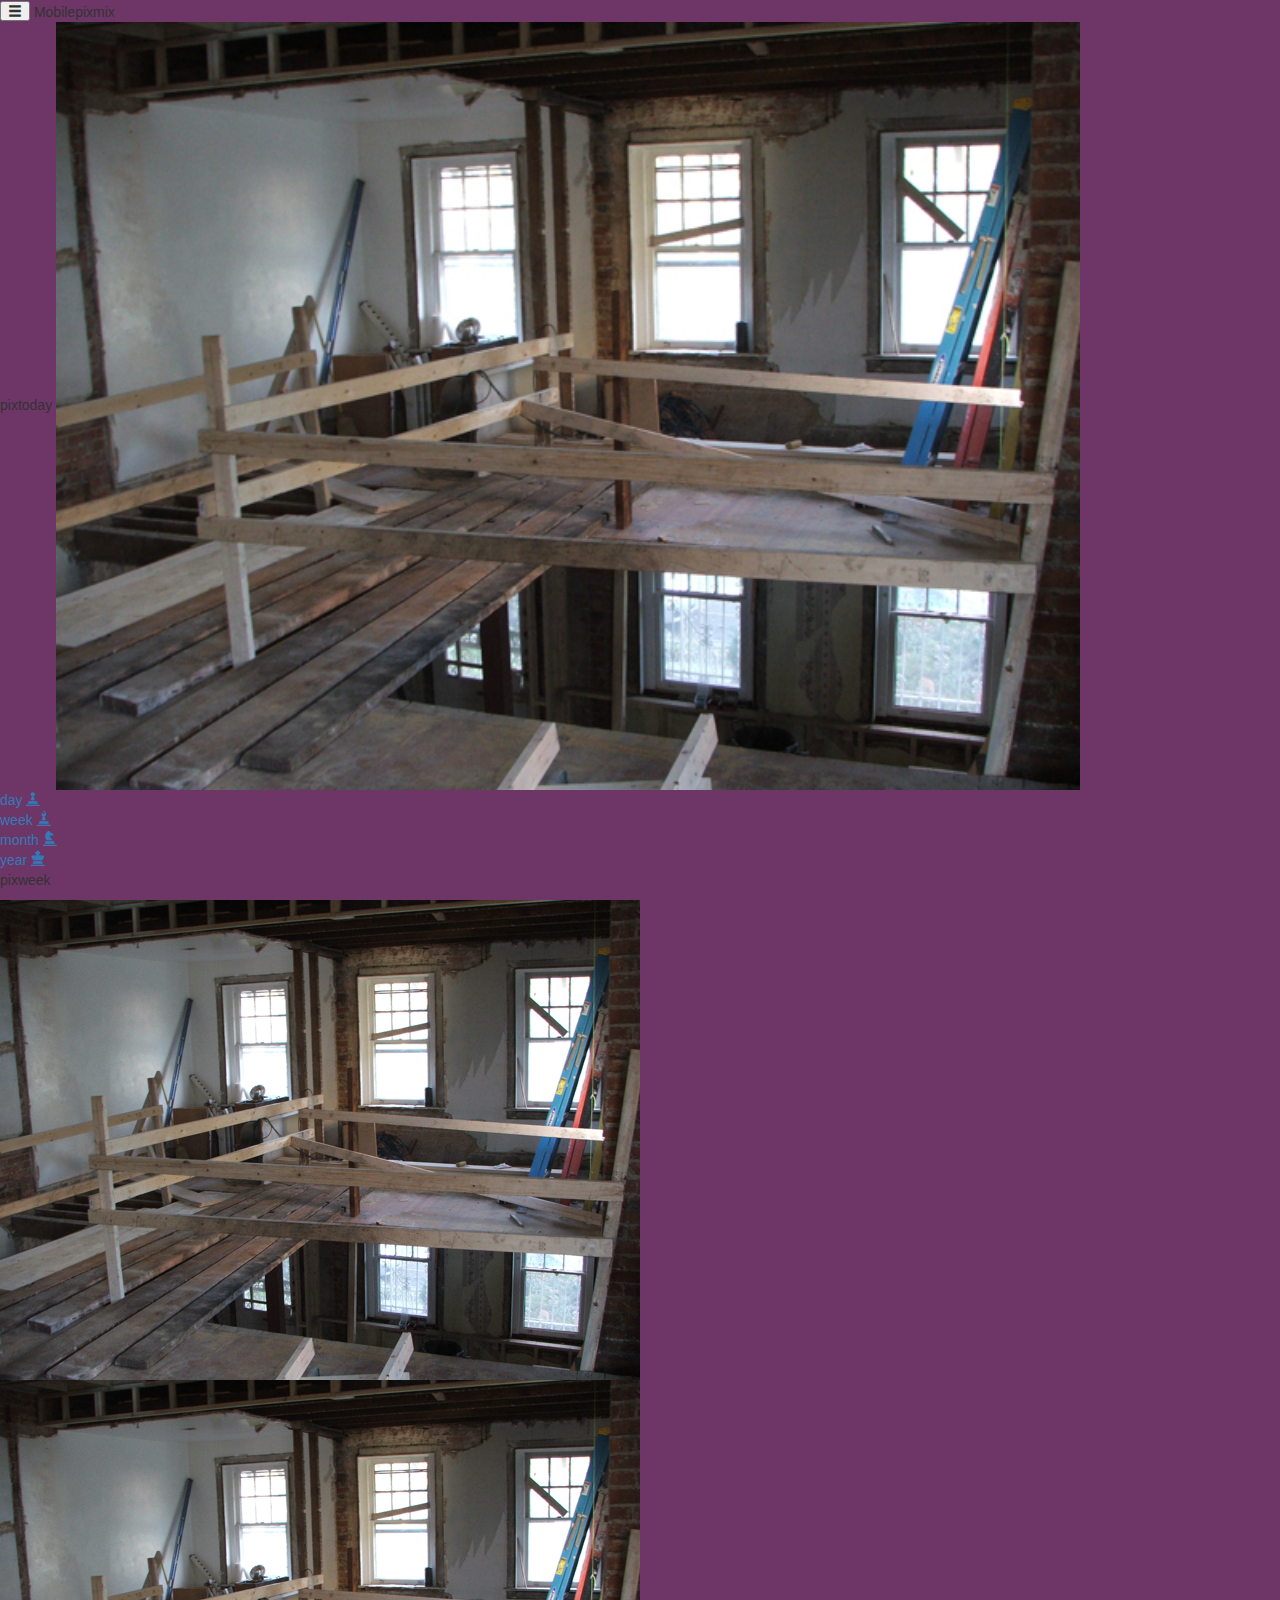
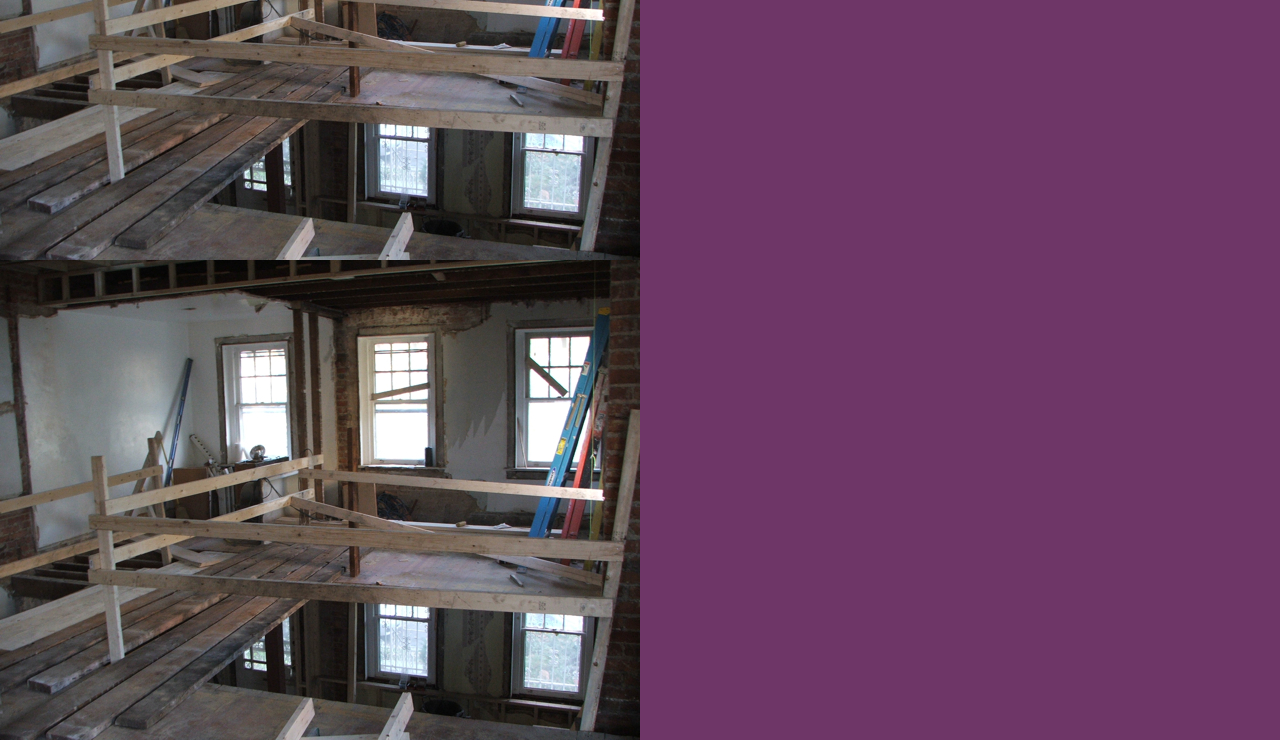
==== index.html @ 8240a233 "initial commit" ====
<!doctype html>
<html lang="en">
    <!-- ======= ======= ======= head ======= ======= ======= -->
	<head>
	    <meta charset="utf-8">
		<meta name="viewport" content="width=device-width, initial-scale=1">
	    <title>Mobile</title>

        <!-- == styles == -->
	    <link rel="stylesheet" type="text/css" href="css/bootstrap.css">
		<link rel="stylesheet" type="text/css" href="css/bootstrap-theme.css">
		<link rel="stylesheet" type="text/css" href="public/styles.css">
		<!-- <link rel="stylesheet" href="https://code.jquery.com/mobile/1.4.5/jquery.mobile-1.4.5.min.css"> -->
		<link href='https://fonts.googleapis.com/css?family=Slackey|Special+Elite|Fredericka+the+Great|Short+Stack' rel='stylesheet' type='text/css'>
		<link href="https://fonts.googleapis.com/css?family=Roboto:100,300,400" rel="stylesheet">
		<!-- <link href="https://fonts.googleapis.com/css?family=Roboto" rel="stylesheet"> -->
	</head>

    <!-- ======= ======= ======= body ======= ======= ======= -->
	<body>

		<div id="page-wrap">

			<!-- == header == -->
		    <div id="header">
				<div>
					<button id="toggle-menu" type="button" class="glyphicon glyphicon-menu-hamburger"></button>
					<span id="logo2">Mobile</span><span id="logo1">pixmix</span>
				</div>
		    </div>

			<!-- == content == -->
			<div id="day-pix" class="section">
				<span id="title1">pix</span><span id="title2">today</span>
				<img id="today-pic" class="pic" src="PIX/3Atrium_before.jpg" alt="house-before-alley">
				<div id="side-menu">
					<table id="side-menu-table">
						<tbody>
							<tr>
								<td>
									<a class="menu-link" href="#">day
									<span class="glyphicon glyphicon-pawn"></span></a>
								</td>
							</tr>
							<tr>
								<td class="menu-item">
									<a class="menu-link" href="#">week
									<span class="glyphicon glyphicon-bishop"></span></a>
								</td>
							</tr>
							<tr>
								<td>
									<a class="menu-link" href="#">month
									<span class="glyphicon glyphicon-knight"></span></a>
								</td>
							</tr>
							<tr>
								<td>
									<a class="menu-link" href="#">year
									<span class="glyphicon glyphicon-king"></span></a>
								</td>
							</tr>
						</tbody>
			        </table>
				</div>
		    </div>

			<!-- == week-pix == -->
			<div id="week-pix" class="section">
				<p class="section-title"><span id="title1">pix</span><span id="title2">week</span></p>
				<div id="week-grid">
					<img id="week_1" class="grid-pic" src="PIX/3Atrium_before.jpg" alt="atrium-before">
					<img id="week_2" class="grid-pic" src="PIX/3Atrium_before.jpg" alt="atrium-before">
					<img id="week_3" class="grid-pic" src="PIX/3Atrium_before.jpg" alt="atrium-before">
				</div>
			</div>

		    <!-- == month-pix == -->
		    <div id="month-pix" class="section">
				<!-- <p class="section-title"><span id="title2">month</span><span id="title1">pix</span></p> -->
		    </div>

		</div>

		<!-- == scripts == -->
		<script src="https://ajax.googleapis.com/ajax/libs/jquery/1.11.3/jquery.min.js"></script>
		<!-- <script src="https://code.jquery.com/mobile/1.4.5/jquery.mobile-1.4.5.min.js"></script> -->
		<script src="js/bootstrap.js"></script>
		<script src="js/script.js"></script>

	</body>
</html>
---- public/styles.css ----
/*
void #a239ca
fuchia #0e0b16
jewel #4717f6
stark #e7dfdd
lime #88d317
plum #1a0315
shadow #535353
*/
/* =======  ======= general  ======= ======= */
html, body {
  height: 100%;
  box-sizing: border-box; }

body {
  margin: 0;
  padding: 0;
  font-family: "Ariel", sans-serif; }

/*  ======= ======= sections  ======= ======= */
#content1 {
  width: 100%;
  height: 30%; }

/*  ======= ======= responsive  ======= ======= */
/* ======= large ======= */
@media (min-width: 1825px) {
  body {
    background-color: #1a0315; } }
/* ======= laptop to large ======= */
@media (min-width: 1224px) and (max-width: 1824px) {
  body {
    background-color: #6e3667; } }
/* ======= tab:L to laptop ======= */
@media (min-width: 1024px) and (max-width: 1223px) {
  body {
    background-color: #535353; } }
/* ======= iPhone6:L to tab:P ======= */
@media (min-width: 669px) and (max-width: 1023px) {
  body {
    background-color: #1a0315; } }
/* ======= iPhone6:P to iPhone6:L ======= */
@media (min-width: 321px) and (max-width: 668px) {
  body {
    background-color: #88d317; } }
/* ======= iPhone6:P ======= */
@media (max-width: 320px) {
  /* ======= general ======= */
  body {
    /*background-color: #6e3667;*/ }

  #header {
    position: fixed;
    top: 0;
    width: 100%;
    height: 60px;
    margin: 0;
    background-color: #88d317;
    z-index: 9; }

  #header > div {
    margin: 0; }

  .section {
    height: 320px; }

  /* ======= menu-btn ======= */
  #toggle-menu {
    float: left;
    width: 40px;
    height: 40px;
    margin: 10px;
    color: #1a2930;
    font-size: 1.6em;
    background-size: 30px 30px;
    background-color: #f0f0f0;
    background-repeat: no-repeat;
    background-position: center;
    border-radius: 6px; }

  #toggle-menu:focus {
    outline: none; }

  /* ======= logo ======= */
  #logo1, #logo2 {
    float: right;
    color: #1a2930;
    font-size: 1.8em; }

  #logo1 {
    margin: 12px 0 0 0;
    font-family: 'Special Elite', cursive; }

  #logo2 {
    margin: 10px 10px 0 0;
    font-family: 'Roboto', sans-serif;
    font-weight: 200; }

  .section-title {
    position: relative;
    height: 60px;
    text-align: right;
    margin: 0; }

  #title1, #title2 {
    float: right;
    color: #1a2930;
    font-size: 1.8em;
    margin: 5px 10px 0 0;
    color: #88d317; }

  #title1 {
    font-family: 'Special Elite', cursive; }

  #title2 {
    margin: 3px 8px 0 0;
    font-family: 'Roboto', sans-serif;
    font-weight: 200; }

  /* ======= day-pix ======= */
  .section {
    margin: 0; }

  #day-pix {
    margin-top: 60px;
    background-color: #6e3667; }

  #week-pix {
    background-color: #a239ca;
    overflow-y: scroll; }

  .pic {
    position: absolute;
    float: left;
    width: 80%;
    height: auto; }

  /* ======= week-pix ======= */
  #week-grid {
    height: 236px;
    width: 2240px;
    margin: 10px;
    background-color: red; }

  /* ======= side-menu ======= */
  #side-menu {
    position: absolute;
    clear: left;
    width: 120px;
    height: 320px;
    left: 0;
    margin: 0;
    margin-left: -120px;
    background-color: #4717f6;
    -webkit-transition: margin-left 500ms;
    transition: margin-left 500ms;
    z-index: 1; }

  #side-menu-table {
    position: absolute;
    clear: left;
    width: 92%;
    height: 120px;
    margin: 10px auto;
    border-collapse: separate;
    border-spacing: 5px 10px;
    z-index: 1; }

  #side-menu-table > tbody > tr {
    height: 40px;
    background-color: #0e0b16; }

  #side-menu-table > tbody > tr > td {
    height: 30px;
    text-align: center;
    color: #e5e2d1;
    background-color: #0e0b16; }

  #side-menu-table > tbody > tr > td:hover {
    color: white;
    background-color: #b30000; }

  .glyphicon-pencil, .glyphicon-flash, .glyphicon-file {
    margin: 16px; }

  .glyph-color {
    color: white; }

  #side-menu-table > tbody > tr > td > a {
    color: inherit;
    text-decoration: none; }

  .drop-item:hover {
    color: #b30000; } }
/*  ======= ======= ARCHIVE  ======= ======= */
/*  ======= ======= ARCHIVE  ======= ======= */
/*  ======= ======= ARCHIVE  ======= ======= */

/*# sourceMappingURL=styles.css.map */
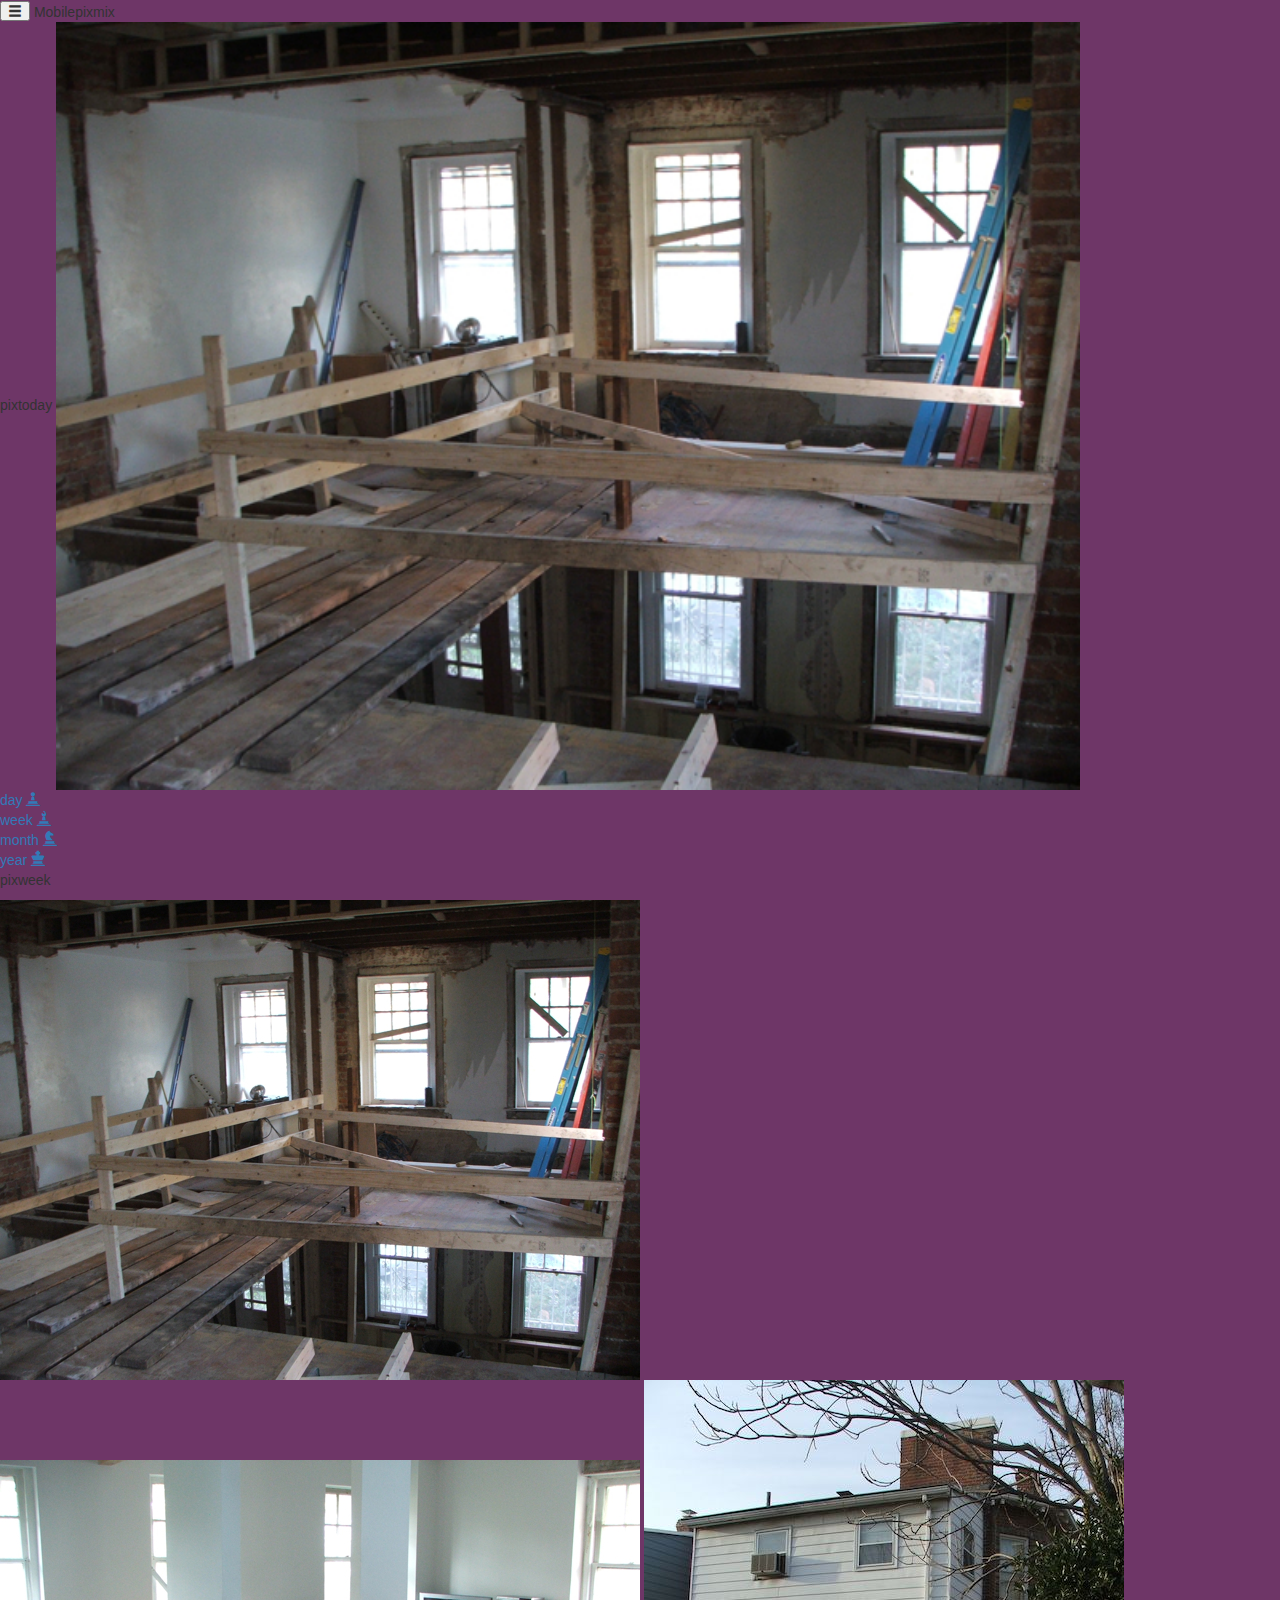
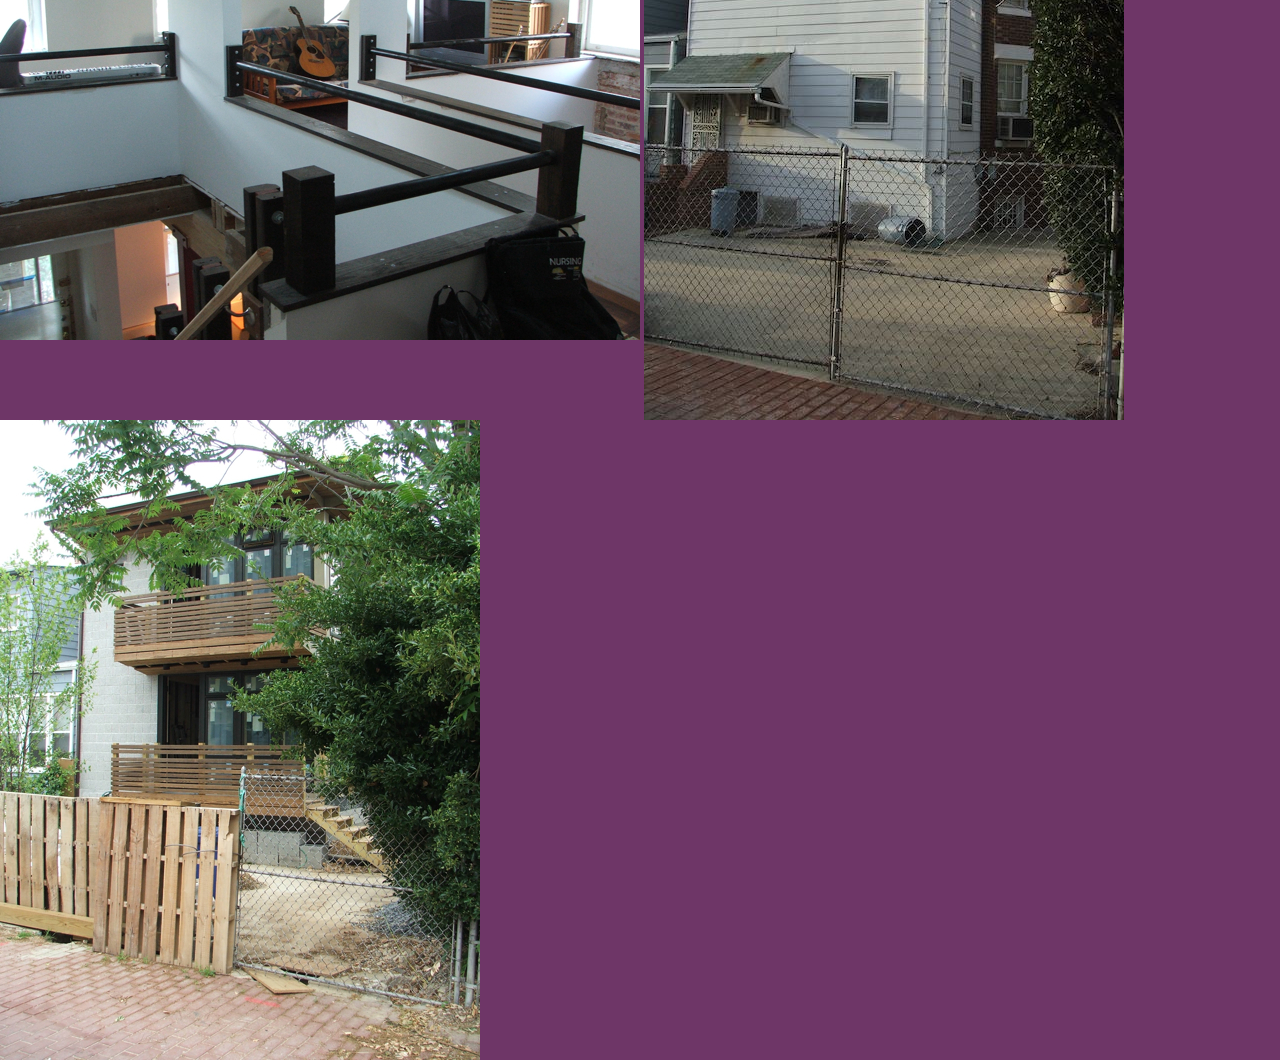
==== commit 90d364b1: "grid scroll and fixed meu working" ====
--- a/index.html
+++ b/index.html
@@ -68,10 +68,13 @@
 			<!-- == week-pix == -->
 			<div id="week-pix" class="section">
 				<p class="section-title"><span id="title1">pix</span><span id="title2">week</span></p>
-				<div id="week-grid">
-					<img id="week_1" class="grid-pic" src="PIX/3Atrium_before.jpg" alt="atrium-before">
-					<img id="week_2" class="grid-pic" src="PIX/3Atrium_before.jpg" alt="atrium-before">
-					<img id="week_3" class="grid-pic" src="PIX/3Atrium_before.jpg" alt="atrium-before">
+				<div id="week-port">
+					<div id="week-grid">
+						<img id="week_1" class="grid-pic" src="PIX/3Atrium_before.jpg" alt="atrium-before">
+						<img id="week_2" class="grid-pic" src="PIX/4Atrium_after.jpg" alt="4Atrium_after">
+						<img id="week_3" class="grid-pic" src="PIX/1alley_before.jpg" alt="alley_before">
+						<img id="week_4" class="grid-pic" src="PIX/2alley_after.jpg" alt="alley_after">
+					</div>
 				</div>
 			</div>
 
--- a/public/styles.css
+++ b/public/styles.css
@@ -125,10 +125,6 @@
     margin-top: 60px;
     background-color: #6e3667; }
 
-  #week-pix {
-    background-color: #a239ca;
-    overflow-y: scroll; }
-
   .pic {
     position: absolute;
     float: left;
@@ -136,15 +132,33 @@
     height: auto; }
 
   /* ======= week-pix ======= */
+  #week-pix {
+    background-color: #a239ca; }
+
+  #week-port {
+    width: 100%;
+    height: 100%;
+    overflow-y: scroll;
+    border: solid 2px black; }
+
   #week-grid {
+    display: flex;
+    flex-direction: row;
+    flex-wrap: nowrap;
+    justify-content: space-between;
+    align-items: center;
+    align-content: space-around;
     height: 236px;
-    width: 2240px;
-    margin: 10px;
-    background-color: red; }
+    background-color: #a239ca; }
+
+  .grid-pic {
+    width: 150px;
+    height: auto;
+    margin: 20px; }
 
   /* ======= side-menu ======= */
   #side-menu {
-    position: absolute;
+    position: fixed;
     clear: left;
     width: 120px;
     height: 320px;
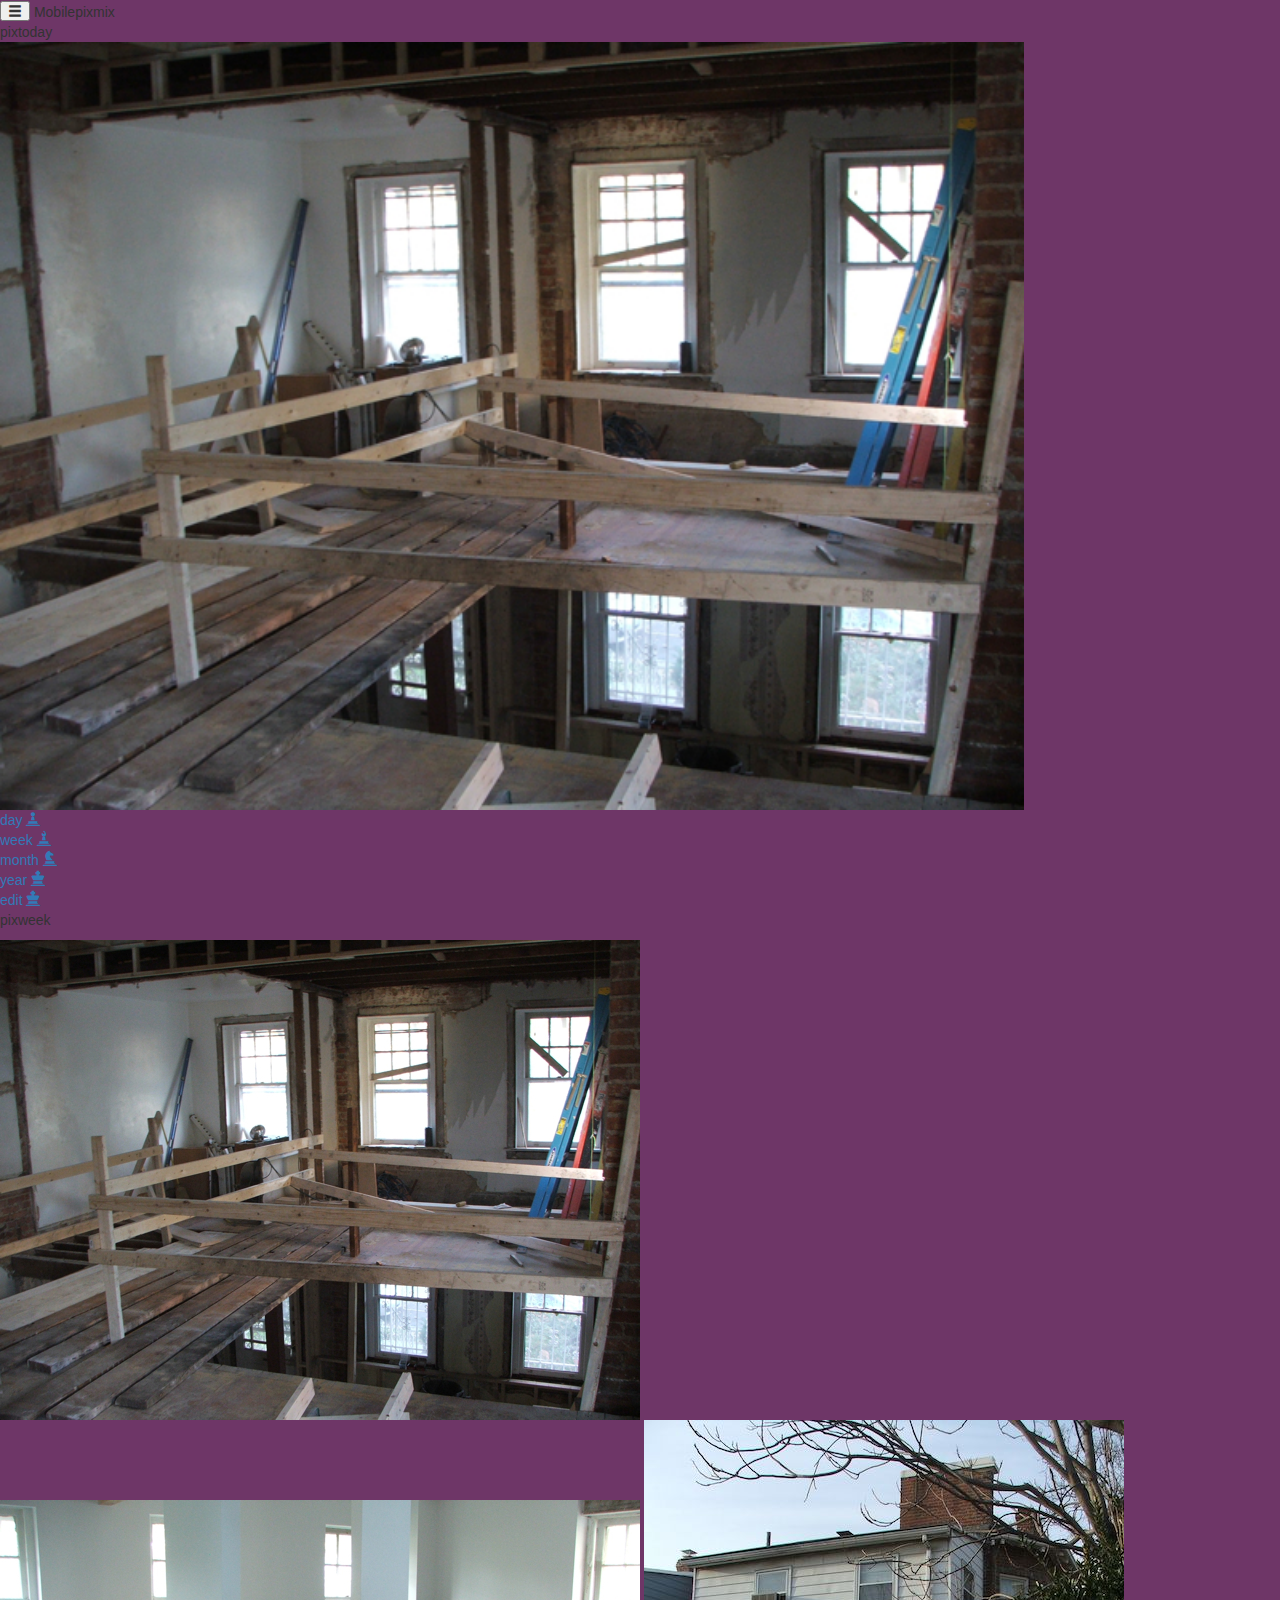
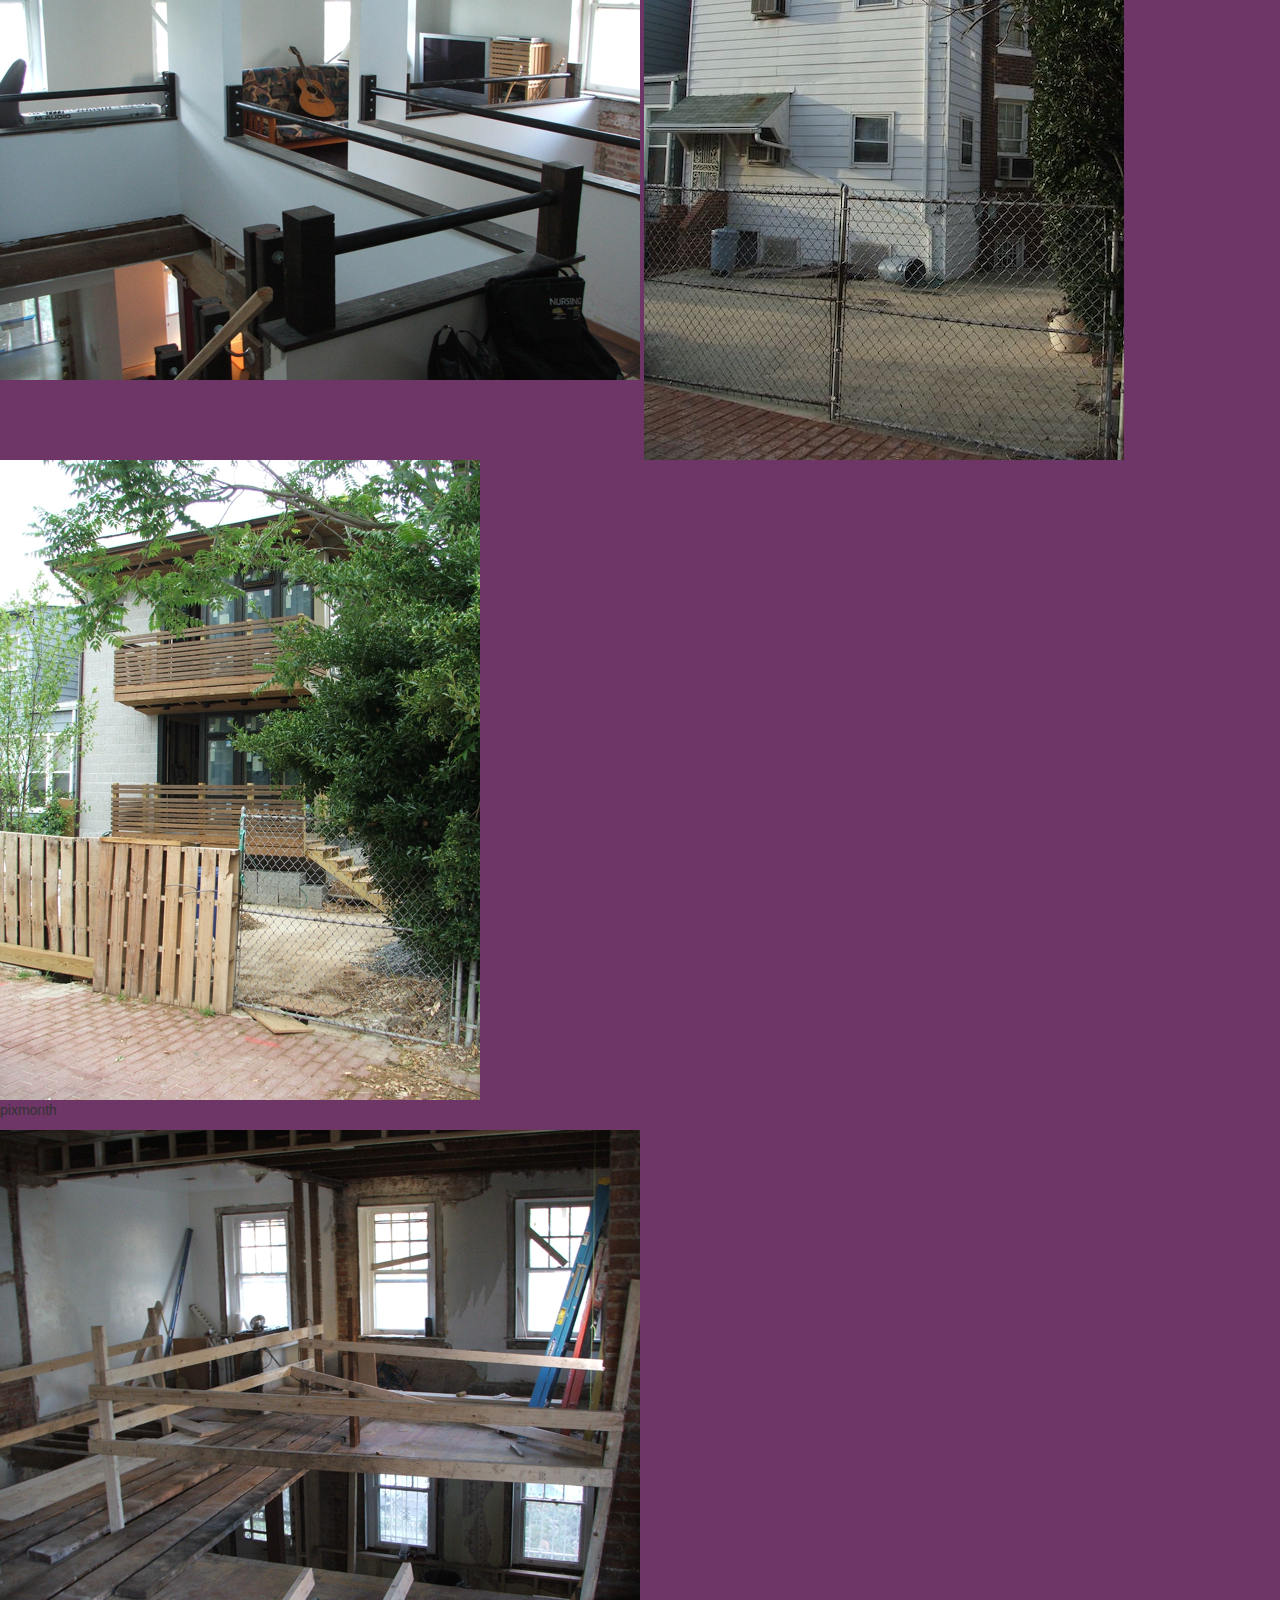
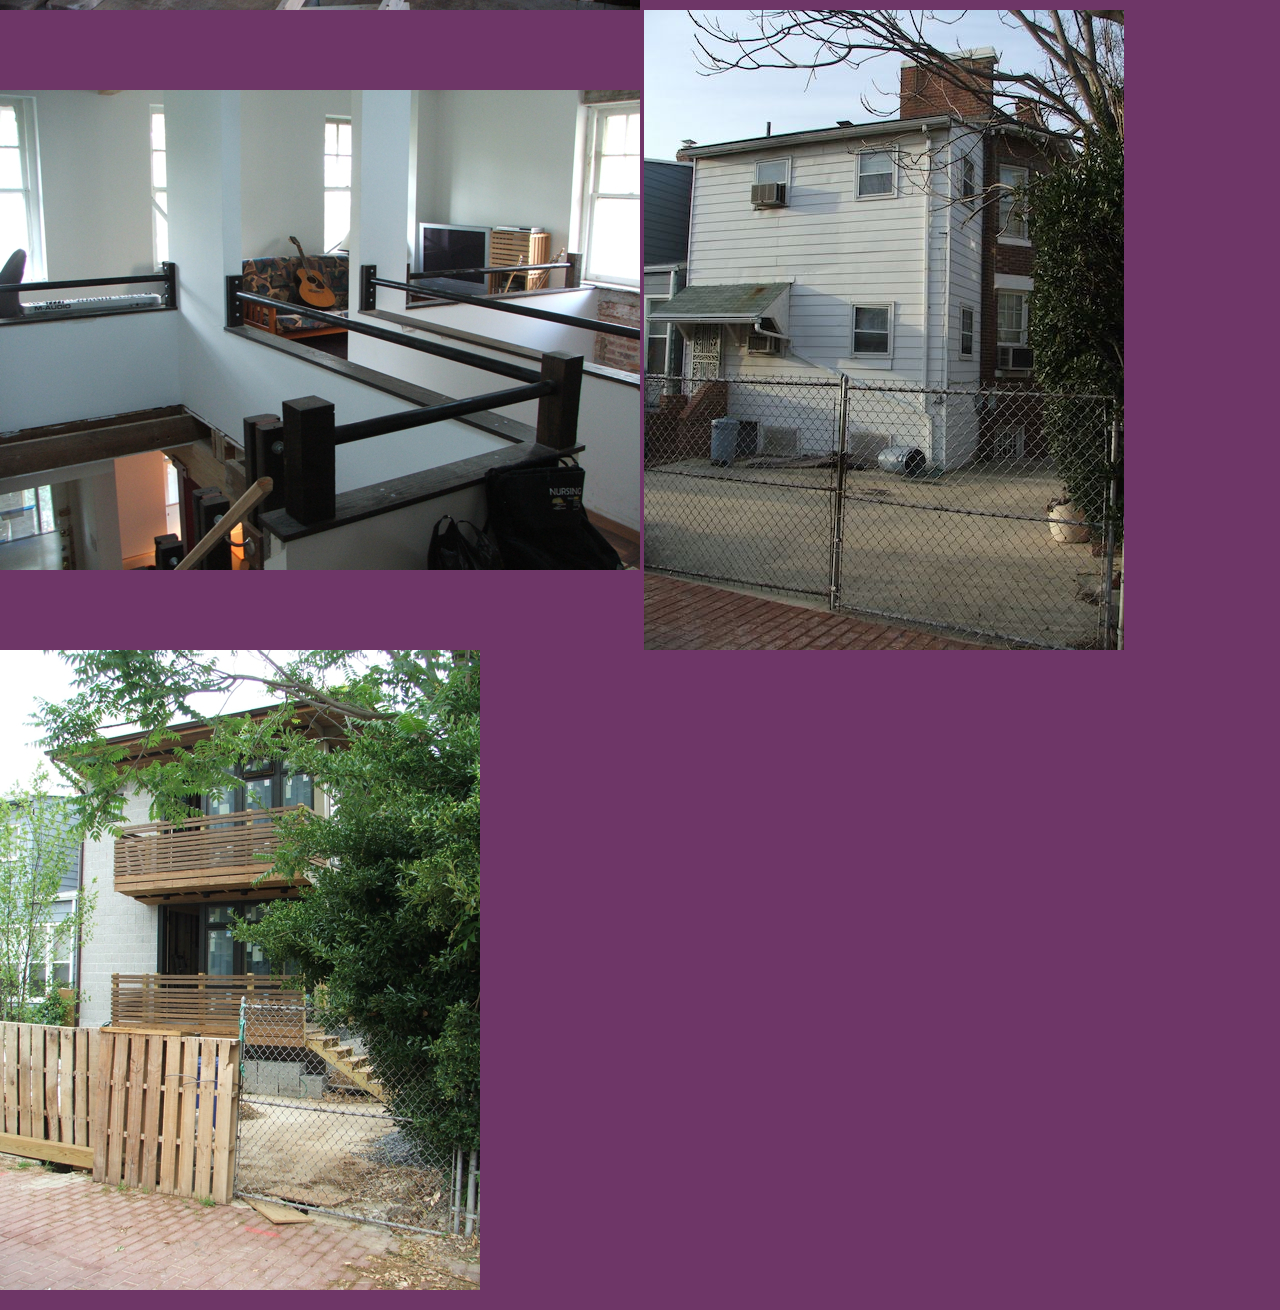
==== commit 6b93f5a5: "grid scroll to week/month partly working" ====
--- a/index.html
+++ b/index.html
@@ -24,39 +24,47 @@
 			<!-- == header == -->
 		    <div id="header">
 				<div>
-					<button id="toggle-menu" type="button" class="glyphicon glyphicon-menu-hamburger"></button>
+					<button id="toggle-menu" type="button" class="glyphicon glyphicon-menu-hamburger" data-role="none"></button>
 					<span id="logo2">Mobile</span><span id="logo1">pixmix</span>
 				</div>
 		    </div>
 
 			<!-- == content == -->
 			<div id="day-pix" class="section">
-				<span id="title1">pix</span><span id="title2">today</span>
+				<div id="day-header">
+					<span id="title1">pix</span><span id="title2">today</span>
+				</div>
 				<img id="today-pic" class="pic" src="PIX/3Atrium_before.jpg" alt="house-before-alley">
 				<div id="side-menu">
 					<table id="side-menu-table">
 						<tbody>
-							<tr>
+							<tr id="day" class="menu-btn">
 								<td>
 									<a class="menu-link" href="#">day
 									<span class="glyphicon glyphicon-pawn"></span></a>
 								</td>
 							</tr>
-							<tr>
-								<td class="menu-item">
+							<tr id="week" class="menu-btn">
+								<td>
 									<a class="menu-link" href="#">week
 									<span class="glyphicon glyphicon-bishop"></span></a>
 								</td>
 							</tr>
-							<tr>
+							<tr id="month" class="menu-btn">
 								<td>
 									<a class="menu-link" href="#">month
 									<span class="glyphicon glyphicon-knight"></span></a>
 								</td>
 							</tr>
-							<tr>
+							<tr id="year" class="menu-btn">
 								<td>
 									<a class="menu-link" href="#">year
+									<span class="glyphicon glyphicon-king"></span></a>
+								</td>
+							</tr>
+							<tr id="edit" class="mgmt-btn">
+								<td>
+									<a class="mgmt-link" href="#">edit
 									<span class="glyphicon glyphicon-king"></span></a>
 								</td>
 							</tr>
@@ -67,22 +75,37 @@
 
 			<!-- == week-pix == -->
 			<div id="week-pix" class="section">
-				<p class="section-title"><span id="title1">pix</span><span id="title2">week</span></p>
-				<div id="week-port">
+				<div id="week-header">
+					<p class="section-title"><span id="title1">pix</span><span id="title2">week</span></p>
+				</div>
+				<div id="pix-port">
 					<div id="week-grid">
-						<img id="week_1" class="grid-pic" src="PIX/3Atrium_before.jpg" alt="atrium-before">
-						<img id="week_2" class="grid-pic" src="PIX/4Atrium_after.jpg" alt="4Atrium_after">
-						<img id="week_3" class="grid-pic" src="PIX/1alley_before.jpg" alt="alley_before">
-						<img id="week_4" class="grid-pic" src="PIX/2alley_after.jpg" alt="alley_after">
+						<img id="week_1" class="week-grid-pic" src="PIX/3Atrium_before.jpg" alt="atrium-before">
+						<img id="week_2" class="week-grid-pic" src="PIX/4Atrium_after.jpg" alt="4Atrium_after">
+						<img id="week_3" class="week-grid-pic" src="PIX/1alley_before.jpg" alt="alley_before">
+						<img id="week_4" class="week-grid-pic" src="PIX/2alley_after.jpg" alt="alley_after">
 					</div>
 				</div>
 			</div>
 
 		    <!-- == month-pix == -->
 		    <div id="month-pix" class="section">
-				<!-- <p class="section-title"><span id="title2">month</span><span id="title1">pix</span></p> -->
+				<div id="month-header">
+					<p class="section-title"><span id="title1">pix</span><span id="title2">month</span></p>
+				</div>
+				<div id="pix-port">
+					<div id="month-grid">
+						<img id="month_1" class="month-grid-pic" src="PIX/3Atrium_before.jpg" alt="atrium-before">
+						<img id="month_2" class="month-grid-pic" src="PIX/4Atrium_after.jpg" alt="4Atrium_after">
+						<img id="month_3" class="month-grid-pic" src="PIX/1alley_before.jpg" alt="alley_before">
+						<img id="month_4" class="month-grid-pic" src="PIX/2alley_after.jpg" alt="alley_after">
+					</div>
+				</div>
 		    </div>
 
+			<div id="month-pix" class="section">
+				&nbsp;
+			</div>
 		</div>
 
 		<!-- == scripts == -->
--- a/public/styles.css
+++ b/public/styles.css
@@ -6,6 +6,7 @@
 lime #88d317
 plum #1a0315
 shadow #535353
+ink #062f4f
 */
 /* =======  ======= general  ======= ======= */
 html, body {
@@ -43,7 +44,9 @@
 @media (min-width: 321px) and (max-width: 668px) {
   body {
     background-color: #88d317; } }
-/* ======= iPhone6:P ======= */
+/* ======= ======= ======= iPhone6:P ======= ======= ======= */
+/* ======= ======= ======= iPhone6:P ======= ======= ======= */
+/* ======= ======= ======= iPhone6:P ======= ======= ======= */
 @media (max-width: 320px) {
   /* ======= general ======= */
   body {
@@ -85,7 +88,8 @@
   #logo1, #logo2 {
     float: right;
     color: #1a2930;
-    font-size: 1.8em; }
+    font-size: 1.8em;
+    text-shadow: 0pt 0px 0pt black; }
 
   #logo1 {
     margin: 12px 0 0 0;
@@ -107,7 +111,8 @@
     color: #1a2930;
     font-size: 1.8em;
     margin: 5px 10px 0 0;
-    color: #88d317; }
+    color: #88d317;
+    text-shadow: 0pt 0px 0pt black; }
 
   #title1 {
     font-family: 'Special Elite', cursive; }
@@ -117,9 +122,19 @@
     font-family: 'Roboto', sans-serif;
     font-weight: 200; }
 
-  /* ======= day-pix ======= */
+  /* ======= sections ======= */
   .section {
     margin: 0; }
+
+  #pix-port {
+    width: 100%;
+    height: 260px;
+    overflow-y: scroll; }
+
+  /* ======= day-pix ======= */
+  #day-header {
+    height: 60px;
+    background-color: #673260; }
 
   #day-pix {
     margin-top: 60px;
@@ -132,14 +147,12 @@
     height: auto; }
 
   /* ======= week-pix ======= */
+  #week-header {
+    height: 60px;
+    background-color: #9030b5; }
+
   #week-pix {
     background-color: #a239ca; }
-
-  #week-port {
-    width: 100%;
-    height: 100%;
-    overflow-y: scroll;
-    border: solid 2px black; }
 
   #week-grid {
     display: flex;
@@ -148,10 +161,23 @@
     justify-content: space-between;
     align-items: center;
     align-content: space-around;
-    height: 236px;
-    background-color: #a239ca; }
-
-  .grid-pic {
+    height: 236px; }
+
+  .week-grid-pic {
+    width: 200px;
+    height: auto;
+    margin: 20px;
+    border: solid 1px white; }
+
+  /* ======= month-pix ======= */
+  #month-header {
+    height: 60px;
+    background-color: #052b47; }
+
+  #month-pix {
+    background-color: #062f4f; }
+
+  .month-grid-pic {
     width: 150px;
     height: auto;
     margin: 20px; }
@@ -162,37 +188,34 @@
     clear: left;
     width: 120px;
     height: 320px;
+    top: 60px;
     left: 0;
     margin: 0;
     margin-left: -120px;
     background-color: #4717f6;
     -webkit-transition: margin-left 500ms;
-    transition: margin-left 500ms;
-    z-index: 1; }
+    transition: margin-left 500ms; }
 
   #side-menu-table {
     position: absolute;
     clear: left;
-    width: 92%;
+    width: 90%;
     height: 120px;
-    margin: 10px auto;
+    margin: 10px 0;
+    margin-left: 7px;
     border-collapse: separate;
-    border-spacing: 5px 10px;
-    z-index: 1; }
+    border-spacing: 10px 10px; }
 
   #side-menu-table > tbody > tr {
     height: 40px;
+    text-align: center;
+    color: #e5e2d1; }
+
+  .menu-btn {
     background-color: #0e0b16; }
 
-  #side-menu-table > tbody > tr > td {
-    height: 30px;
-    text-align: center;
-    color: #e5e2d1;
-    background-color: #0e0b16; }
-
-  #side-menu-table > tbody > tr > td:hover {
-    color: white;
-    background-color: #b30000; }
+  .mgmt-btn {
+    background-color: red; }
 
   .glyphicon-pencil, .glyphicon-flash, .glyphicon-file {
     margin: 16px; }
@@ -202,10 +225,7 @@
 
   #side-menu-table > tbody > tr > td > a {
     color: inherit;
-    text-decoration: none; }
-
-  .drop-item:hover {
-    color: #b30000; } }
+    text-decoration: none; } }
 /*  ======= ======= ARCHIVE  ======= ======= */
 /*  ======= ======= ARCHIVE  ======= ======= */
 /*  ======= ======= ARCHIVE  ======= ======= */
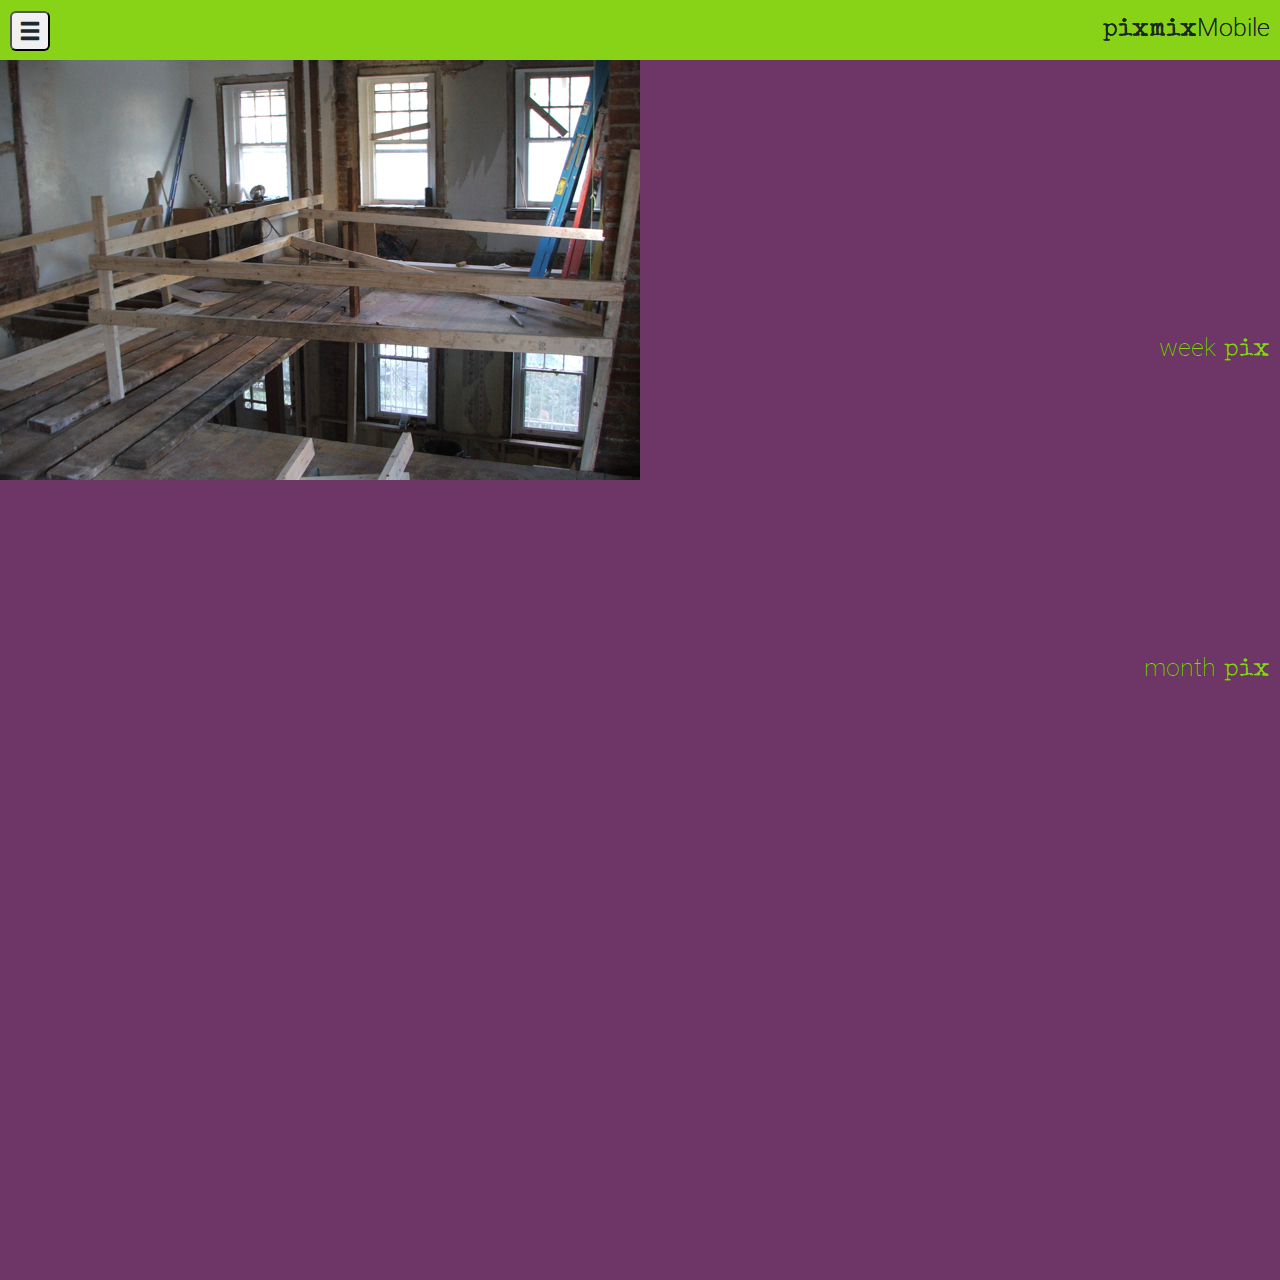
==== commit d32c8db9: "sass functions working" ====
--- a/index.html
+++ b/index.html
@@ -80,10 +80,10 @@
 				</div>
 				<div id="pix-port">
 					<div id="week-grid">
-						<img id="week_1" class="week-grid-pic" src="PIX/3Atrium_before.jpg" alt="atrium-before">
+						<!-- <img id="week_1" class="week-grid-pic" src="PIX/3Atrium_before.jpg" alt="atrium-before">
 						<img id="week_2" class="week-grid-pic" src="PIX/4Atrium_after.jpg" alt="4Atrium_after">
 						<img id="week_3" class="week-grid-pic" src="PIX/1alley_before.jpg" alt="alley_before">
-						<img id="week_4" class="week-grid-pic" src="PIX/2alley_after.jpg" alt="alley_after">
+						<img id="week_4" class="week-grid-pic" src="PIX/2alley_after.jpg" alt="alley_after"> -->
 					</div>
 				</div>
 			</div>
@@ -95,10 +95,10 @@
 				</div>
 				<div id="pix-port">
 					<div id="month-grid">
-						<img id="month_1" class="month-grid-pic" src="PIX/3Atrium_before.jpg" alt="atrium-before">
+						<!-- <img id="month_1" class="month-grid-pic" src="PIX/3Atrium_before.jpg" alt="atrium-before">
 						<img id="month_2" class="month-grid-pic" src="PIX/4Atrium_after.jpg" alt="4Atrium_after">
 						<img id="month_3" class="month-grid-pic" src="PIX/1alley_before.jpg" alt="alley_before">
-						<img id="month_4" class="month-grid-pic" src="PIX/2alley_after.jpg" alt="alley_after">
+						<img id="month_4" class="month-grid-pic" src="PIX/2alley_after.jpg" alt="alley_after"> -->
 					</div>
 				</div>
 		    </div>
--- a/public/styles.css
+++ b/public/styles.css
@@ -8,7 +8,7 @@
 shadow #535353
 ink #062f4f
 */
-/* =======  ======= general  ======= ======= */
+/* ======= ======= general ======= ======= */
 html, body {
   height: 100%;
   box-sizing: border-box; }
@@ -18,12 +18,132 @@
   padding: 0;
   font-family: "Ariel", sans-serif; }
 
-/*  ======= ======= sections  ======= ======= */
-#content1 {
+#header {
+  position: fixed;
+  top: 0;
   width: 100%;
-  height: 30%; }
-
-/*  ======= ======= responsive  ======= ======= */
+  height: 60px;
+  margin: 0;
+  background-color: #88d317;
+  z-index: 9; }
+
+#header > div {
+  margin: 0; }
+
+/*  ======= ======= menu-btn ======= ======= */
+#toggle-menu {
+  float: left;
+  width: 40px;
+  height: 40px;
+  margin: 10px;
+  color: #1a2930;
+  font-size: 1.6em;
+  background-size: 30px 30px;
+  background-color: #f0f0f0;
+  background-repeat: no-repeat;
+  background-position: center;
+  border-radius: 6px; }
+
+#toggle-menu:focus {
+  outline: none; }
+
+/*  ======= ======= logo ======= ======= */
+#logo1, #logo2 {
+  float: right;
+  color: #1a2930;
+  font-size: 1.8em;
+  text-shadow: 0pt 0px 0pt black; }
+
+#logo1 {
+  margin: 12px 0 0 0;
+  font-family: 'Special Elite', cursive; }
+
+#logo2 {
+  margin: 10px 10px 0 0;
+  font-family: 'Roboto', sans-serif;
+  font-weight: 200; }
+
+/*  ======= ======= sections ======= ======= */
+.section {
+  height: 320px;
+  margin: 0; }
+
+.section-title {
+  position: relative;
+  height: 60px;
+  text-align: right;
+  margin: 0; }
+
+#title1, #title2 {
+  float: right;
+  color: #1a2930;
+  font-size: 1.8em;
+  margin: 12px 10px 0 0;
+  color: #88d317;
+  text-shadow: 0pt 0px 0pt black; }
+
+#title1 {
+  font-family: 'Special Elite', cursive; }
+
+#title2 {
+  margin: 10px 8px 0 0;
+  font-family: 'Roboto', sans-serif;
+  font-weight: 200; }
+
+/* ======= sections ======= */
+#pix-port {
+  width: 100%;
+  height: 260px;
+  overflow-y: scroll; }
+
+/* ======= side-menu ======= */
+#side-menu {
+  position: fixed;
+  clear: left;
+  width: 120px;
+  height: 320px;
+  top: 60px;
+  left: 0;
+  margin: 0;
+  margin-left: -120px;
+  background-color: #4717f6;
+  -webkit-transition: margin-left 500ms;
+  transition: margin-left 500ms; }
+
+#side-menu-table {
+  position: absolute;
+  clear: left;
+  width: 90%;
+  height: 120px;
+  margin: 10px 0;
+  margin-left: 7px;
+  border-collapse: separate;
+  border-spacing: 10px 10px; }
+
+#side-menu-table > tbody > tr {
+  height: 40px;
+  text-align: center;
+  color: #e5e2d1; }
+
+.menu-btn {
+  background-color: #0e0b16; }
+
+.mgmt-btn {
+  background-color: red; }
+
+.glyphicon-pencil, .glyphicon-flash, .glyphicon-file {
+  margin: 16px; }
+
+.glyph-color {
+  color: white; }
+
+#side-menu-table > tbody > tr > td > a {
+  color: inherit;
+  text-decoration: none; }
+
+/*  ======= ======= ======= responsive  ======= ======= ======= */
+/*  ======= ======= ======= responsive  ======= ======= ======= */
+/*  ======= ======= ======= responsive  ======= ======= ======= */
 /* ======= large ======= */
 @media (min-width: 1825px) {
   body {
@@ -43,94 +163,15 @@
 /* ======= iPhone6:P to iPhone6:L ======= */
 @media (min-width: 321px) and (max-width: 668px) {
   body {
-    background-color: #88d317; } }
+    background-color: #6e3667; }
+
+  /* ======= general ======= */
+  .section {
+    height: 320px; } }
 /* ======= ======= ======= iPhone6:P ======= ======= ======= */
 /* ======= ======= ======= iPhone6:P ======= ======= ======= */
 /* ======= ======= ======= iPhone6:P ======= ======= ======= */
 @media (max-width: 320px) {
-  /* ======= general ======= */
-  body {
-    /*background-color: #6e3667;*/ }
-
-  #header {
-    position: fixed;
-    top: 0;
-    width: 100%;
-    height: 60px;
-    margin: 0;
-    background-color: #88d317;
-    z-index: 9; }
-
-  #header > div {
-    margin: 0; }
-
-  .section {
-    height: 320px; }
-
-  /* ======= menu-btn ======= */
-  #toggle-menu {
-    float: left;
-    width: 40px;
-    height: 40px;
-    margin: 10px;
-    color: #1a2930;
-    font-size: 1.6em;
-    background-size: 30px 30px;
-    background-color: #f0f0f0;
-    background-repeat: no-repeat;
-    background-position: center;
-    border-radius: 6px; }
-
-  #toggle-menu:focus {
-    outline: none; }
-
-  /* ======= logo ======= */
-  #logo1, #logo2 {
-    float: right;
-    color: #1a2930;
-    font-size: 1.8em;
-    text-shadow: 0pt 0px 0pt black; }
-
-  #logo1 {
-    margin: 12px 0 0 0;
-    font-family: 'Special Elite', cursive; }
-
-  #logo2 {
-    margin: 10px 10px 0 0;
-    font-family: 'Roboto', sans-serif;
-    font-weight: 200; }
-
-  .section-title {
-    position: relative;
-    height: 60px;
-    text-align: right;
-    margin: 0; }
-
-  #title1, #title2 {
-    float: right;
-    color: #1a2930;
-    font-size: 1.8em;
-    margin: 5px 10px 0 0;
-    color: #88d317;
-    text-shadow: 0pt 0px 0pt black; }
-
-  #title1 {
-    font-family: 'Special Elite', cursive; }
-
-  #title2 {
-    margin: 3px 8px 0 0;
-    font-family: 'Roboto', sans-serif;
-    font-weight: 200; }
-
-  /* ======= sections ======= */
-  .section {
-    margin: 0; }
-
-  #pix-port {
-    width: 100%;
-    height: 260px;
-    overflow-y: scroll; }
-
   /* ======= day-pix ======= */
   #day-header {
     height: 60px;
@@ -180,52 +221,7 @@
   .month-grid-pic {
     width: 150px;
     height: auto;
-    margin: 20px; }
-
-  /* ======= side-menu ======= */
-  #side-menu {
-    position: fixed;
-    clear: left;
-    width: 120px;
-    height: 320px;
-    top: 60px;
-    left: 0;
-    margin: 0;
-    margin-left: -120px;
-    background-color: #4717f6;
-    -webkit-transition: margin-left 500ms;
-    transition: margin-left 500ms; }
-
-  #side-menu-table {
-    position: absolute;
-    clear: left;
-    width: 90%;
-    height: 120px;
-    margin: 10px 0;
-    margin-left: 7px;
-    border-collapse: separate;
-    border-spacing: 10px 10px; }
-
-  #side-menu-table > tbody > tr {
-    height: 40px;
-    text-align: center;
-    color: #e5e2d1; }
-
-  .menu-btn {
-    background-color: #0e0b16; }
-
-  .mgmt-btn {
-    background-color: red; }
-
-  .glyphicon-pencil, .glyphicon-flash, .glyphicon-file {
-    margin: 16px; }
-
-  .glyph-color {
-    color: white; }
-
-  #side-menu-table > tbody > tr > td > a {
-    color: inherit;
-    text-decoration: none; } }
+    margin: 20px; } }
 /*  ======= ======= ARCHIVE  ======= ======= */
 /*  ======= ======= ARCHIVE  ======= ======= */
 /*  ======= ======= ARCHIVE  ======= ======= */
